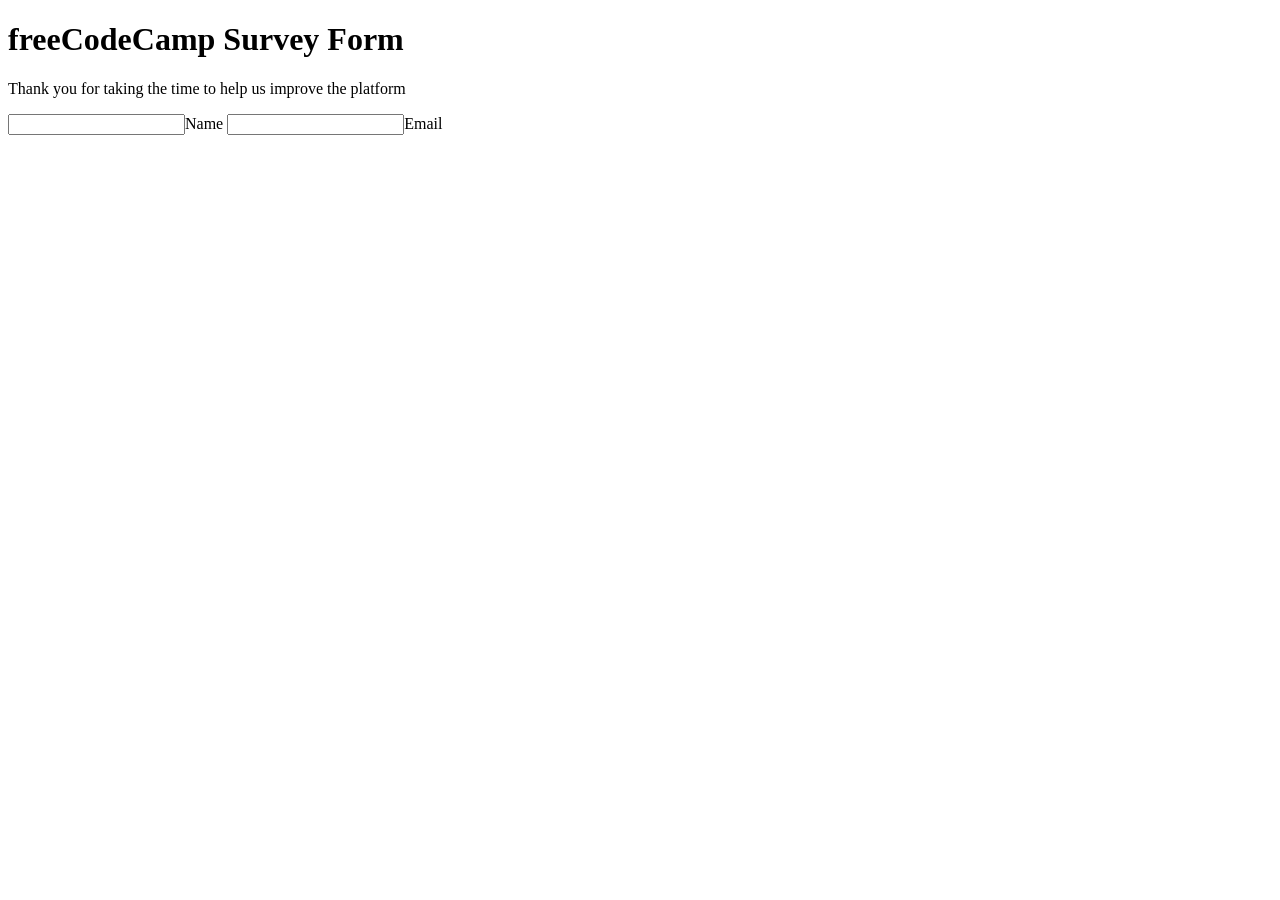
==== SURVEY/survey.html @ 7f475b93 "Survey start" ====
<!DOCTYPE html>
<html lang="en">

<head>
    <meta charset="UTF-8">
    <meta http-equiv="X-UA-Compatible" content="IE=edge">
    <meta name="viewport" content="width=device-width, initial-scale=1.0">
    <link rel="stylesheet" href="survey.css">
    <title>SurveyForm</title>
</head>

<body>


    <h1 id="title">freeCodeCamp Survey Form</h1>
    <p id="description">Thank you for taking the time to help us improve the platform</p>

    <form method="post" id="survey-form">

        <label for="name"><input type="text" id="name" />Name</label>

        <label for="email"><input type="email" id="email" required />Email</label>












    </form>







</body>



</html>
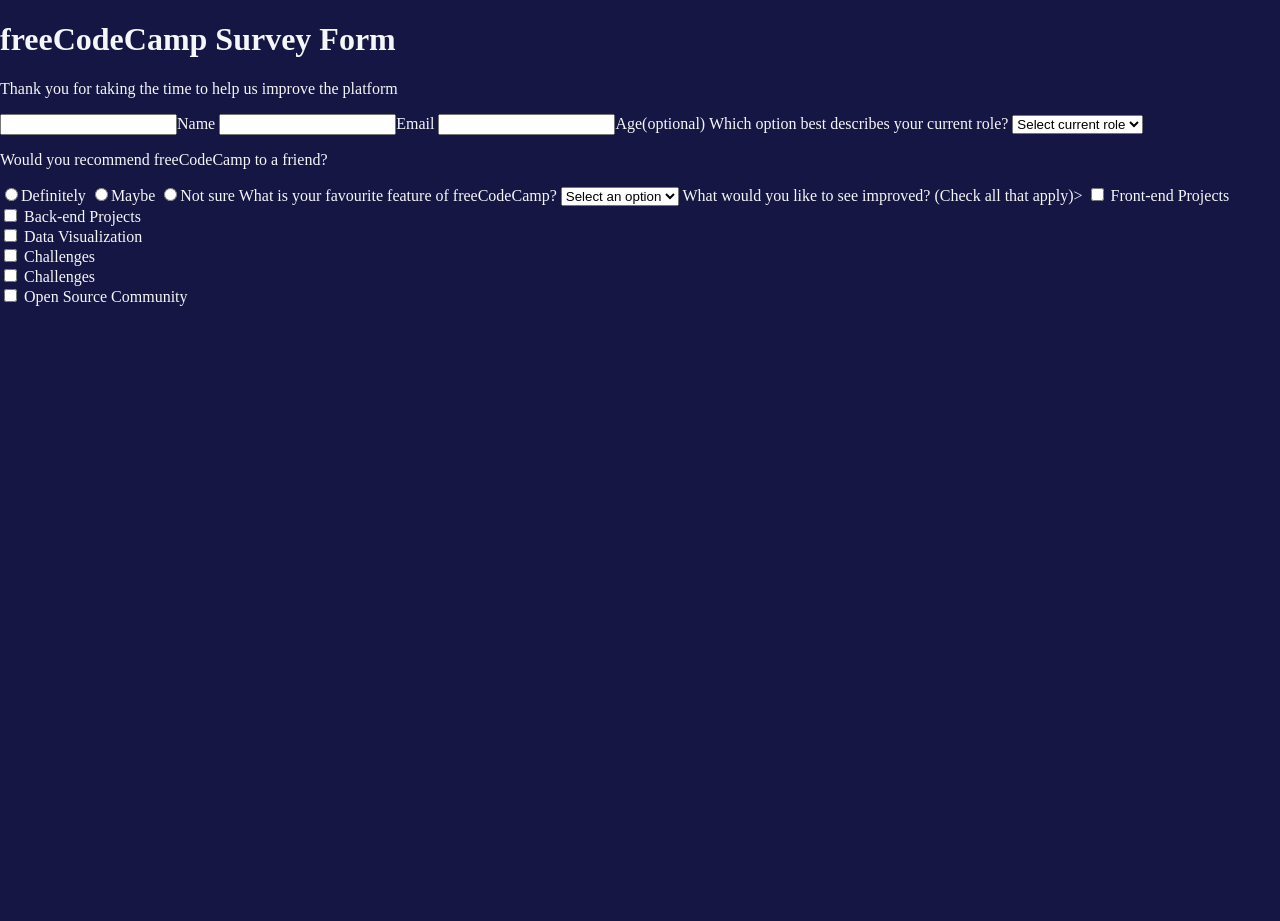
==== commit 243d53c6: "26.03." ====
--- a/SURVEY/survey.html
+++ b/SURVEY/survey.html
@@ -10,16 +10,68 @@
 </head>
 
 <body>
-
-
     <h1 id="title">freeCodeCamp Survey Form</h1>
     <p id="description">Thank you for taking the time to help us improve the platform</p>
 
     <form method="post" id="survey-form">
 
-        <label for="name"><input type="text" id="name" />Name</label>
+        <label for="name"><input type="text" id="name" required />Name</label>
 
         <label for="email"><input type="email" id="email" required />Email</label>
+        <label for="age"><input type="number" id="age"/>Age(optional)</label>
+        <label for="role">Which option best describes your current role?
+            <select id="role" name="role">
+                <option value="">Select current role</option>
+                <option value="1">Student</option>
+                <option value="2">Full time job</option>
+                <option value="3">Full time learner</option>
+                <option value="4">Prefer not to say</option>
+                <option value="5">Other</option>
+            </select>
+        </label>
+
+        <p>Would you recommend freeCodeCamp to a friend?</p>
+        <label for="def"><input type="radio" id="def" name="feature" />Definitely</label>
+        <label for="maybe"><input type="radio" id="maybe" name="feature" />Maybe</label>
+        <label for="notsure"><input type="radio" id="notsure" name="feature" />Not sure</label>
+
+        <label for="feature">What is your favourite feature of freeCodeCamp?
+            <select id="feature" name="feature">
+                <option value="">Select an option</option>
+                <option value="1">Challenges</option>
+                <option value="2">Projects</option>
+                <option value="3">Community</option>
+                <option value="4">Open Source</option>
+            </select>
+        </label>
+
+        <label for="improvement">What would you like to see improved? (Check all that apply)></label>
+
+        <input type="checkbox" id="improvement" name="front-end" value="Front-end Projects">
+        <label for="improvement"> Front-end Projects</label><br>
+
+        <input type="checkbox" id="improvement1" name="front-end" value="Front-end Projects">
+        <label for="improvement1" name="back-end" value="Back-end Projects">Back-end Projects</label><br>
+
+        <input type="checkbox" id="improvement2" name="Data Visualization" value="Data Visualization">
+        <label for="improvement2" name="data" value="Data Visualization">Data Visualization</label><br>
+
+        <input type="checkbox" id="improvement3" name="Challenges" value="Challenges">
+        <label for="improvement3" name="Challenges" value="Challenges">Challenges</label><br>
+
+        <input type="checkbox" id="improvement3" name="Challenges" value="Challenges">
+        <label for="improvement3" name="Challenges" value="Challenges">Challenges</label><br>
+
+        <input type="checkbox" id="improvement4" name="Open Source Community" value="Open Source Community">
+        <label for="improvement4" name="Open Source Community" value="Open Source Community">Open Source
+            Community</label><br>
+
+
+
+
+
+
+
 
 
 
--- a/SURVEY/survey.css
+++ b/SURVEY/survey.css
@@ -0,0 +1,9 @@
+body {
+  width: 100%;
+  height: 100vh;
+  margin: 0;
+  background-color: #161644;
+  color: #f5f6f7;
+  font-family: Tahoma;
+  font-size: 16px;
+}
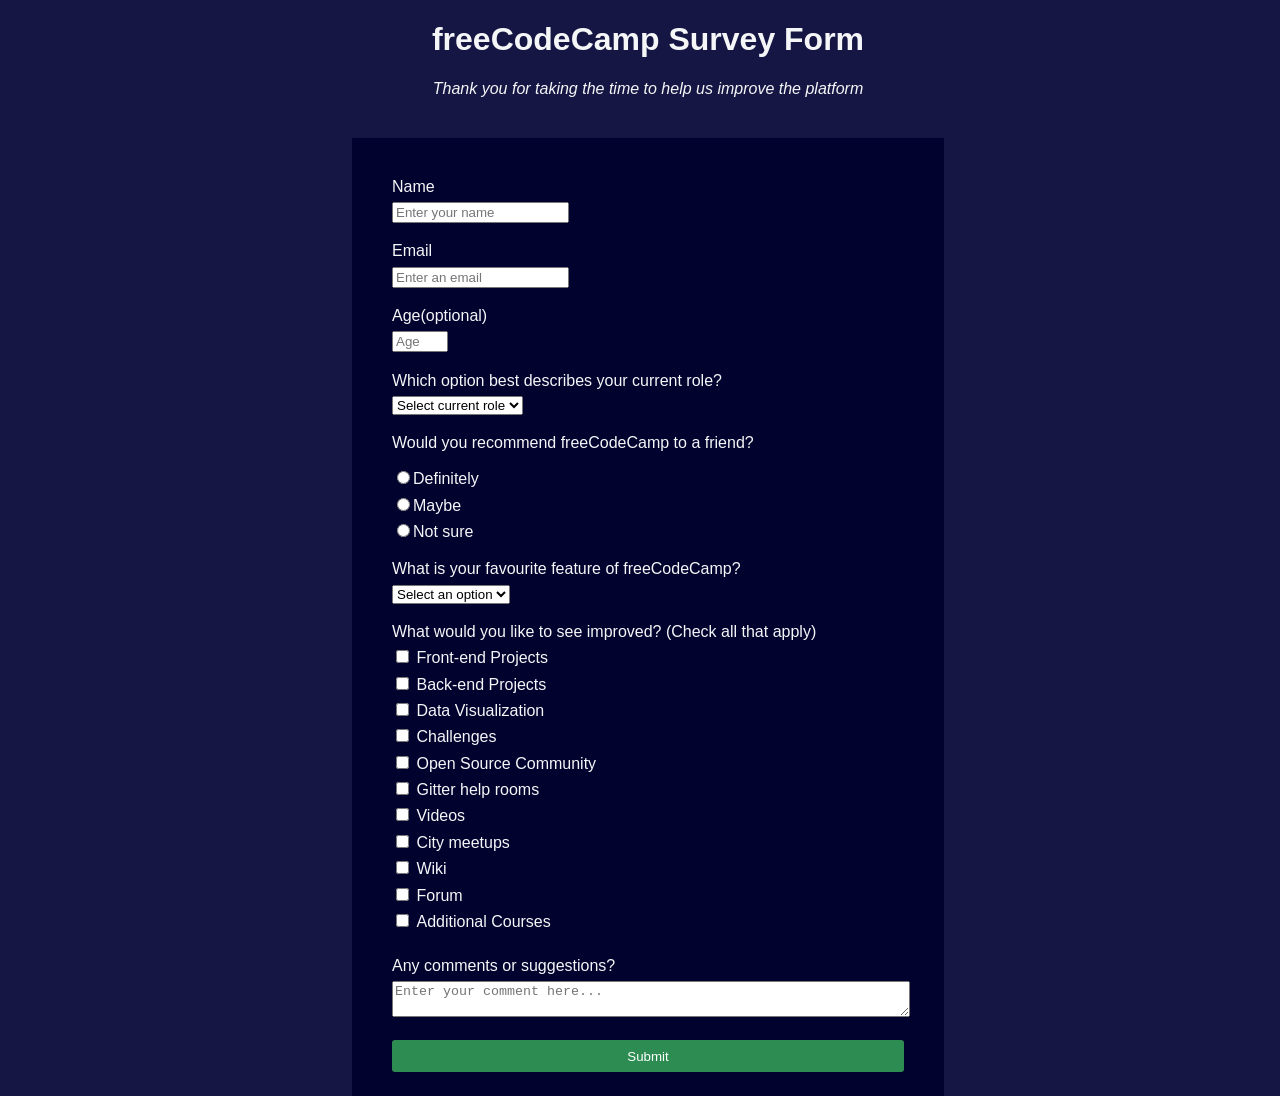
==== commit 4f7967f6: "1 of 5 certificate projects done (freecodecamp)" ====
--- a/SURVEY/survey.html
+++ b/SURVEY/survey.html
@@ -1,99 +1,239 @@
 <!DOCTYPE html>
 <html lang="en">
-
-<head>
-    <meta charset="UTF-8">
-    <meta http-equiv="X-UA-Compatible" content="IE=edge">
-    <meta name="viewport" content="width=device-width, initial-scale=1.0">
-    <link rel="stylesheet" href="survey.css">
+  <head>
+    <meta charset="UTF-8" />
+    <meta http-equiv="X-UA-Compatible" content="IE=edge" />
+    <meta name="viewport" content="width=device-width, initial-scale=1.0" />
+    <link rel="stylesheet" href="survey.css" />
     <title>SurveyForm</title>
-</head>
-
-<body>
-    <h1 id="title">freeCodeCamp Survey Form</h1>
-    <p id="description">Thank you for taking the time to help us improve the platform</p>
+  </head>
+
+  <body>
+    <div class="header">
+      <h1 id="title">freeCodeCamp Survey Form</h1>
+      <p id="description">
+        Thank you for taking the time to help us improve the platform
+      </p>
+    </div>
 
     <form method="post" id="survey-form">
-
-        <label for="name"><input type="text" id="name" required />Name</label>
-
-        <label for="email"><input type="email" id="email" required />Email</label>
-        <label for="age"><input type="number" id="age"/>Age(optional)</label>
-        <label for="role">Which option best describes your current role?
-            <select id="role" name="role">
-                <option value="">Select current role</option>
-                <option value="1">Student</option>
-                <option value="2">Full time job</option>
-                <option value="3">Full time learner</option>
-                <option value="4">Prefer not to say</option>
-                <option value="5">Other</option>
-            </select>
+      <div class="question">
+        <label for="name" id="name-label">Name</label>
+        <input
+          type="text"
+          id="name"
+          name="name"
+          placeholder="Enter your name"
+          required
+        />
+      </div>
+      <div class="question">
+        <label for="email" id="email-label">Email</label>
+        <input
+          name="email"
+          type="email"
+          id="email"
+          placeholder="Enter an email"
+          required
+        />
+      </div>
+      <div class="question">
+        <label for="number" id="number-label">Age(optional)</label>
+        <input
+          name="number"
+          type="number"
+          id="number"
+          placeholder="Age"
+          min="10"
+          max="100"
+        />
+      </div>
+      <div class="question">
+        <label for="role"
+          >Which option best describes your current role?
         </label>
-
+        <select id="role" name="role">
+          <option value="">Select current role</option>
+          <option value="1">Student</option>
+          <option value="2">Full time job</option>
+          <option value="3">Full time learner</option>
+          <option value="4">Prefer not to say</option>
+          <option value="5">Other</option>
+        </select>
+      </div>
+      <div class="question">
         <p>Would you recommend freeCodeCamp to a friend?</p>
-        <label for="def"><input type="radio" id="def" name="feature" />Definitely</label>
-        <label for="maybe"><input type="radio" id="maybe" name="feature" />Maybe</label>
-        <label for="notsure"><input type="radio" id="notsure" name="feature" />Not sure</label>
-
-        <label for="feature">What is your favourite feature of freeCodeCamp?
-            <select id="feature" name="feature">
-                <option value="">Select an option</option>
-                <option value="1">Challenges</option>
-                <option value="2">Projects</option>
-                <option value="3">Community</option>
-                <option value="4">Open Source</option>
-            </select>
+        <label for="def"
+          ><input
+            type="radio"
+            id="def"
+            name="feature"
+            value="def"
+          />Definitely</label
+        >
+        <label for="maybe"
+          ><input
+            type="radio"
+            id="maybe"
+            name="feature"
+            value="maybe"
+          />Maybe</label
+        >
+        <label for="notsure"
+          ><input type="radio" id="notsure" name="feature" value="notsure" />Not
+          sure</label
+        >
+      </div>
+      <div class="question">
+        <label for="feature"
+          >What is your favourite feature of freeCodeCamp?
         </label>
-
-        <label for="improvement">What would you like to see improved? (Check all that apply)></label>
-
-        <input type="checkbox" id="improvement" name="front-end" value="Front-end Projects">
-        <label for="improvement"> Front-end Projects</label><br>
-
-        <input type="checkbox" id="improvement1" name="front-end" value="Front-end Projects">
-        <label for="improvement1" name="back-end" value="Back-end Projects">Back-end Projects</label><br>
-
-        <input type="checkbox" id="improvement2" name="Data Visualization" value="Data Visualization">
-        <label for="improvement2" name="data" value="Data Visualization">Data Visualization</label><br>
-
-        <input type="checkbox" id="improvement3" name="Challenges" value="Challenges">
-        <label for="improvement3" name="Challenges" value="Challenges">Challenges</label><br>
-
-        <input type="checkbox" id="improvement3" name="Challenges" value="Challenges">
-        <label for="improvement3" name="Challenges" value="Challenges">Challenges</label><br>
-
-        <input type="checkbox" id="improvement4" name="Open Source Community" value="Open Source Community">
-        <label for="improvement4" name="Open Source Community" value="Open Source Community">Open Source
-            Community</label><br>
-
-
-
-
-
-
-
-
-
-
-
-
-
-
-
-
-
-
-
+        <select id="dropdown" name="feature">
+          <option value="">Select an option</option>
+          <option value="1">Challenges</option>
+          <option value="2">Projects</option>
+          <option value="3">Community</option>
+          <option value="4">Open Source</option>
+        </select>
+      </div>
+      <div class="question">
+        <label for="improvement"
+          >What would you like to see improved?
+          <span>(Check all that apply)</span></label
+        >
+        <input
+          type="checkbox"
+          id="improvement"
+          name="front-end"
+          value="Front-end Projects"
+        />
+        <label class="check" for="improvement"> Front-end Projects</label><br />
+
+        <input
+          type="checkbox"
+          id="improvement1"
+          name="front-end"
+          value="Front-end Projects"
+        />
+        <label
+          class="check"
+          for="improvement1"
+          name="back-end"
+          value="Back-end Projects"
+          >Back-end Projects</label
+        ><br />
+
+        <input
+          type="checkbox"
+          id="improvement2"
+          name="Data Visualization"
+          value="Data Visualization"
+        />
+        <label
+          class="check"
+          for="improvement2"
+          name="data"
+          value="Data Visualization"
+          >Data Visualization</label
+        ><br />
+
+        <input
+          type="checkbox"
+          id="improvement3"
+          name="Challenges"
+          value="Challenges"
+        />
+        <label
+          class="check"
+          for="improvement3"
+          name="Challenges"
+          value="Challenges"
+          >Challenges</label
+        ><br />
+
+        <input
+          type="checkbox"
+          id="improvement4"
+          name="Challenges"
+          value="Challenges"
+        />
+        <label
+          class="check"
+          for="improvement4"
+          name="Challenges"
+          value="Challenges"
+          >Open Source Community</label
+        ><br />
+
+        <input
+          type="checkbox"
+          id="improvement5"
+          name="Open Source Community"
+          value="Open Source Community"
+        />
+        <label
+          class="check"
+          for="improvement5"
+          name="Open Source Community"
+          value="Open Source Community"
+          >Gitter help rooms</label
+        ><br />
+        <input
+          type="checkbox"
+          id="improvement6"
+          name="Gitter help rooms"
+          value="Gitter help rooms"
+        />
+        <label
+          class="check"
+          for="improvement6"
+          name="Gitter help rooms"
+          value="Gitter help rooms"
+          >Videos</label
+        ><br />
+        <input
+          type="checkbox"
+          id="improvement7"
+          name="City meetups"
+          value="City meetups"
+        />
+        <label
+          class="check"
+          for="improvement7"
+          name="City meetups"
+          value="City meetups"
+          >City meetups</label
+        ><br />
+        <input type="checkbox" id="improvement8" name="Wiki" value="Wiki" />
+        <label class="check" for="improvement8" name="Wiki" value="Wiki"
+          >Wiki</label
+        ><br />
+        <input type="checkbox" id="improvement9" name="Forum" value="Forum" />
+        <label class="check" for="improvement9" name="Forum" value="Forum"
+          >Forum</label
+        ><br />
+        <input
+          type="checkbox"
+          id="improvement10"
+          name="Additional Courses"
+          value="Additional Courses"
+        />
+        <label
+          class="check"
+          for="improvement10"
+          name="Additional Courses"
+          value="Additional Courses"
+          >Additional Courses</label
+        ><br />
+      </div>
+      <div class="question">
+        <label for="suggestions">Any comments or suggestions?</label>
+        <textarea
+          id="suggestions"
+          placeholder="Enter your comment here..."
+        ></textarea>
+      </div>
+      <button id="submit" type="sub">Submit</button>
     </form>
-
-
-
-
-
-
-
-</body>
-
-
-
-</html>+  </body>
+</html>
--- a/SURVEY/survey.css
+++ b/SURVEY/survey.css
@@ -1,9 +1,54 @@
 body {
   width: 100%;
   height: 100vh;
-  margin: 0;
   background-color: #161644;
   color: #f5f6f7;
-  font-family: Tahoma;
-  font-size: 16px;
+  font-family: "Poppins", sans-serif;
+  box-sizing: border-box;
 }
+
+.question {
+  margin-top: 1rem;
+  margin-bottom: 1.2rem;
+  display: block;
+}
+
+#survey-form {
+  margin-left: auto;
+  margin-right: auto;
+  margin-top: 2.5rem;
+  margin-bottom: 4rem;
+  background-color: rgb(2, 2, 47);
+  width: 40%;
+  padding: 1.5rem 2.5rem 1.5rem 2.5rem;
+}
+
+.header {
+  text-align: center;
+}
+
+#description {
+  font-style: italic;
+}
+
+label {
+  display: block;
+  margin-bottom: 0.4rem;
+}
+
+.check {
+  display: inline-block;
+}
+
+#suggestions {
+  width: 100%;
+}
+
+button {
+  width: 100%;
+  background-color: #2c8c51;
+  border: none;
+  color: white;
+  height: 2rem;
+  border-radius: 3px;
+}
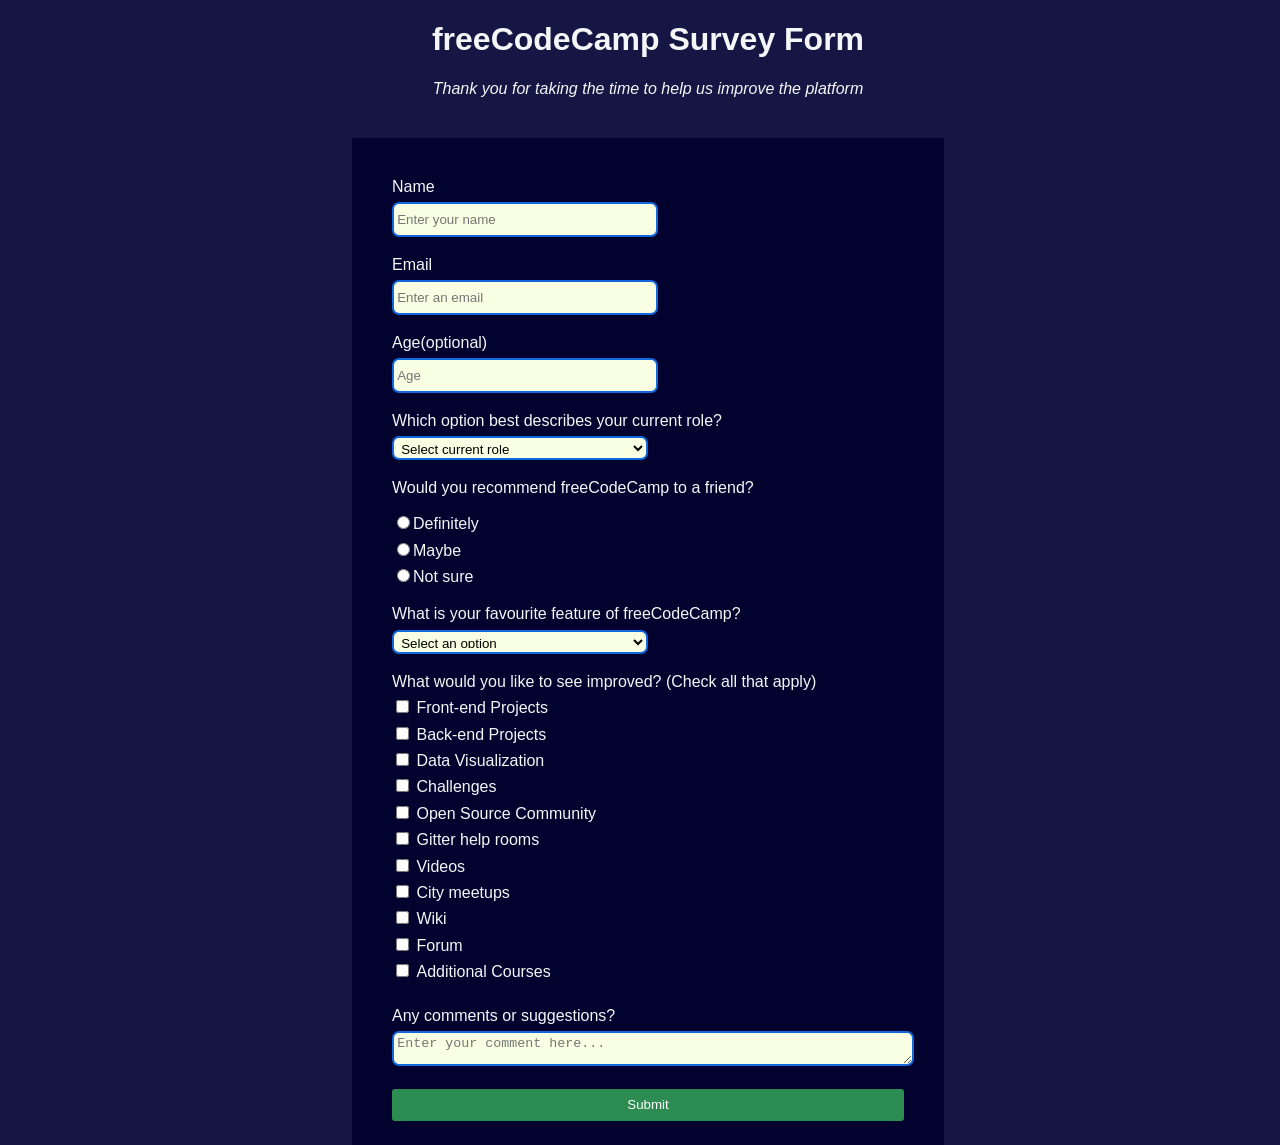
==== commit 8671b661: "missing image as background" ====
--- a/SURVEY/survey.html
+++ b/SURVEY/survey.html
@@ -9,6 +9,9 @@
   </head>
 
   <body>
+    <!-- srediti sliku u css -->
+    <!-- <img class="background" src="work.jpg"> -->
+
     <div class="header">
       <h1 id="title">freeCodeCamp Survey Form</h1>
       <p id="description">
--- a/SURVEY/survey.css
+++ b/SURVEY/survey.css
@@ -5,12 +5,33 @@
   color: #f5f6f7;
   font-family: "Poppins", sans-serif;
   box-sizing: border-box;
+  z-index: 1;
 }
+
+/* .background {
+  z-index: 10;
+  background-color:rgba(15, 3, 54, 0.5);
+
+} */
 
 .question {
   margin-top: 1rem;
   margin-bottom: 1.2rem;
   display: block;
+}
+
+#name,
+#email,
+#number,
+#role,
+#dropdown,
+#suggestions {
+  width: 50%;
+  height: 1.5rem;
+  padding: 0.2rem;
+  border: solid 2px rgb(18, 103, 221);
+  border-radius: 7px;
+  background-color: rgb(249, 255, 226);
 }
 
 #survey-form {
@@ -21,6 +42,7 @@
   background-color: rgb(2, 2, 47);
   width: 40%;
   padding: 1.5rem 2.5rem 1.5rem 2.5rem;
+  z-index: 10;
 }
 
 .header {
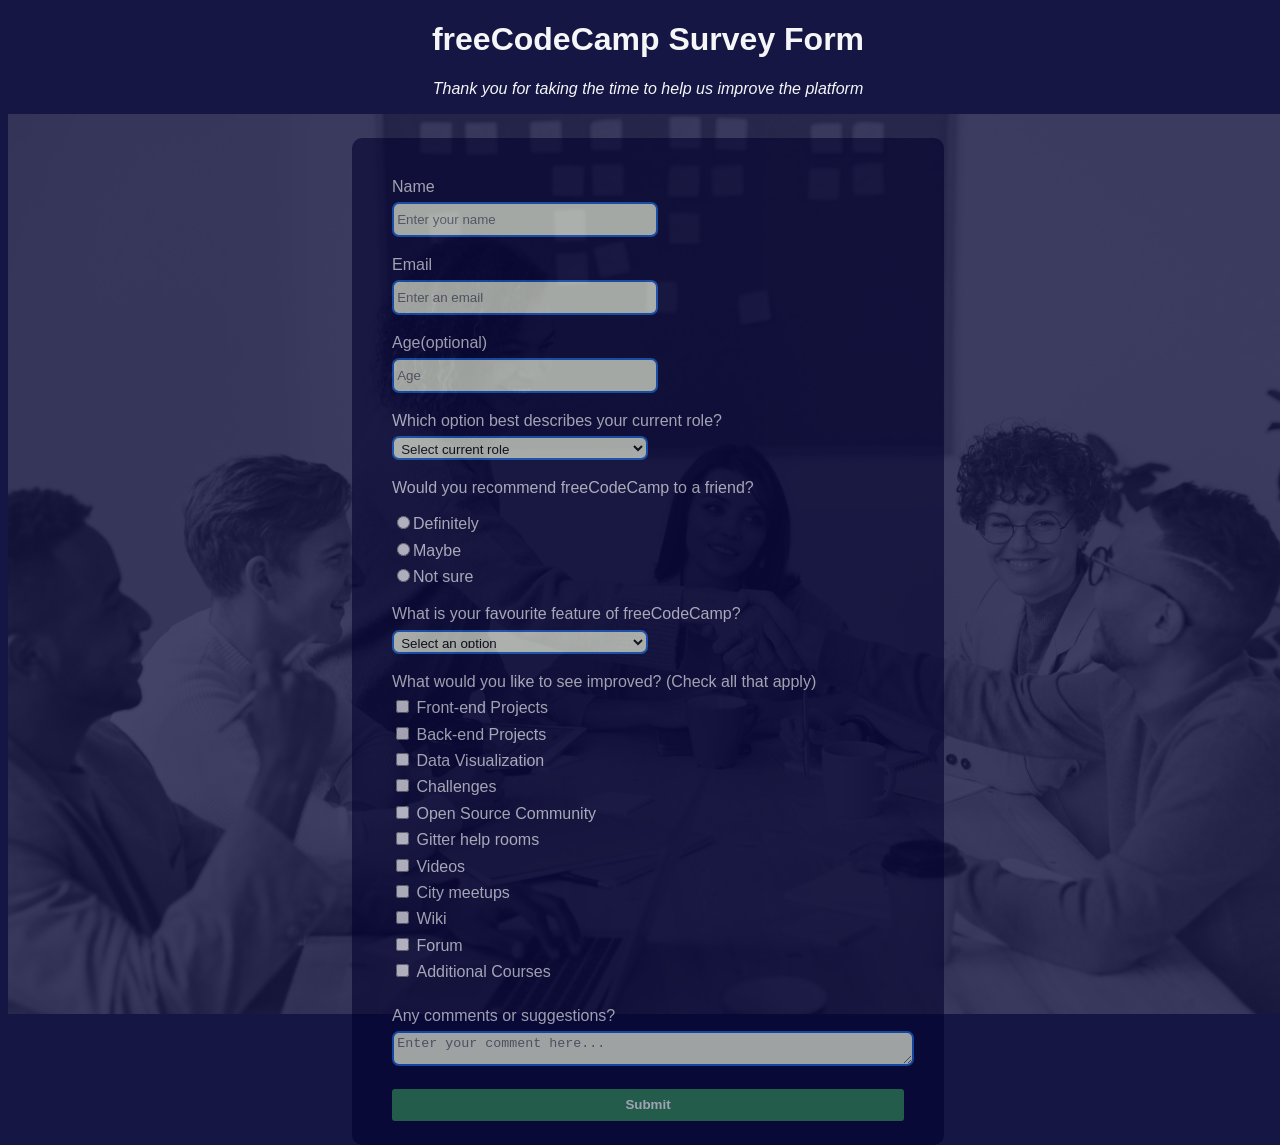
==== commit aa682756: "2nd certificate project completed" ====
--- a/SURVEY/survey.html
+++ b/SURVEY/survey.html
@@ -18,7 +18,7 @@
         Thank you for taking the time to help us improve the platform
       </p>
     </div>
-
+    <div class="backgroundimage"></div>
     <form method="post" id="survey-form">
       <div class="question">
         <label for="name" id="name-label">Name</label>
--- a/SURVEY/survey.css
+++ b/SURVEY/survey.css
@@ -1,11 +1,10 @@
 body {
   width: 100%;
-  height: 100vh;
+  height: 120vh;
   background-color: #161644;
   color: #f5f6f7;
   font-family: "Poppins", sans-serif;
   box-sizing: border-box;
-  z-index: 1;
 }
 
 /* .background {
@@ -13,6 +12,16 @@
   background-color:rgba(15, 3, 54, 0.5);
 
 } */
+
+.backgroundimage {
+  width: 100%;
+  height: 100vh;
+  background-image: url("work.jpg");
+  background-size: cover;
+  filter: grayscale();
+  position: absolute;
+  opacity: 0.2;
+}
 
 .question {
   margin-top: 1rem;
@@ -43,6 +52,10 @@
   width: 40%;
   padding: 1.5rem 2.5rem 1.5rem 2.5rem;
   z-index: 10;
+  border-radius: 10px;
+  position: relative;
+  z-index: 10;
+  opacity: 0.6;
 }
 
 .header {
@@ -71,6 +84,7 @@
   background-color: #2c8c51;
   border: none;
   color: white;
+  font-weight: 600;
   height: 2rem;
   border-radius: 3px;
 }
